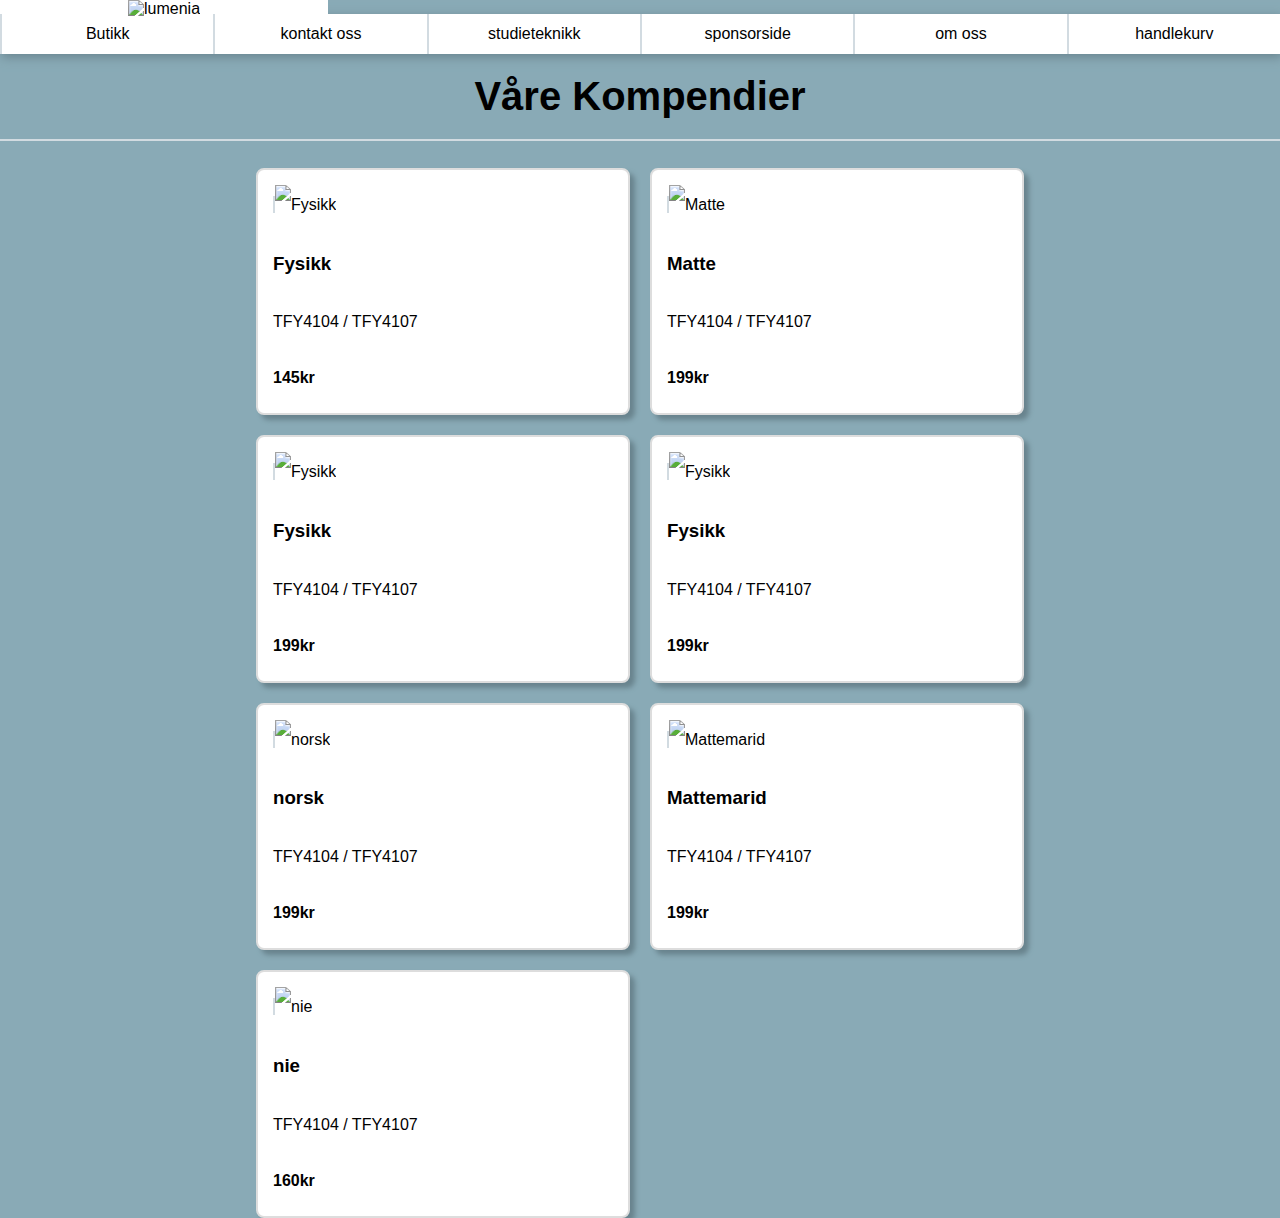
==== index.html @ 85c962aa "oppdatert til rett linking på javascript" ====
<!DOCTYPE html>
<html lang="no">
<head>
    <meta charset="UTF-8">
    <meta name="viewport" content="width=device-width, initial-scale=1.0">
    <title>Lumenia</title>
    <link rel="stylesheet" href="style/IndexStyle.css">
</head>
<body>
    
    <img class="banner" src="https://lumenia.no/images/uploads/skjermbilde-2024-10-07-112208.png" alt="lumenia">
    <div class="navbar">
        <a href="index.html"><nav>Butikk</nav></a>
        <a href="kontakt.html"><nav>kontakt oss</nav></a>
        <a href="studieteknikk.html"><nav>studieteknikk</nav></a>
        <a href=""><nav>sponsorside</nav></a>
        <a href=""><nav>om oss</nav></a>
        <a href="Handlekurv.html"><nav>handlekurv</nav></a>
    </div>

    
    <div class="info">
        <h1>Våre Kompendier </h1>
        
    </div>
    
    <section id="fagoversikt"> 
        <div class="grid" id="pro">
        </div>
            
        
            
            
        
    </section>
    <script src="scripts/produkter.js">


    </script>
    <script src="scripts/info.js">


    </script>
    
    

    
</body>
</html>
---- style/IndexStyle.css ----
body {
    background-color: #89aab6;
    font-family: Arial, sans-serif;
    margin: 0;
    padding: 0;
}
.banner{
    width: 80%;
    background-color: #fff;
    padding-inline: 10%;
    
}
h1{
    text-align: center;
    color: #000000;
    font-size: 2.5rem;
    margin-top: 0;
    padding-top: 20px;
    padding-bottom: 20px;
    border-bottom: 2px solid #d2dbe1;
}
.navbar {
    display: flex;
    
    
    background-color: #ffffff;
    color: #000000;
    
    margin-top: -4px;
    box-shadow: 2px 3px 10px #69848e;


    
}

a{
    text-decoration: none;
    color: #000000;
    flex: 1;
    text-align: center;
    justify-content: center;
    align-items: center;
    line-height: 40px;
    margin: 0;
    padding: 0;
    height: 40px;
    transition: 0.5s;
    border-left: 2px solid #d2dbe1;
    
}
a:hover{
    background-color: #d2dbe1;
    flex: 1.1;
    cursor: pointer;
    
}


#fagoversikt {
   margin-inline: 20%;
}
.grid {
    display: grid;
    grid-template-columns: repeat(auto-fit, minmax(300px, 1fr));
    gap: 20px;
}

.card {
    border: 2px solid #ddd;
    border-radius: 0.5rem;
    padding: 15px;
    background: #fff;
    text-align: left;
    box-shadow: 5px 5px 5px #69848e;
    transition: 0.8s;
    line-height: 12px;
    
    

}


    

h3{
    text-align: left;
}
p{
    text-align: left;
}

.card:hover {
    box-shadow: 5px 5px 5px #69848e;
    transform: scale(1.02);
    cursor: pointer;
    
}

.card img {
    width: 100%;
    height: 400px;
    
    object-fit: cover;
}
a{
    text-decoration: none;
    color: #000000;
}
@media (max-width: 568px) {
    .navbar {
        font-size: xx-small;
    }
    #fagoversikt {
        margin-inline: 30%;
        
    }
    .grid {
        display: grid;
        grid-template-columns: repeat(auto-fit, minmax(200px, 1fr));
        
    }
}
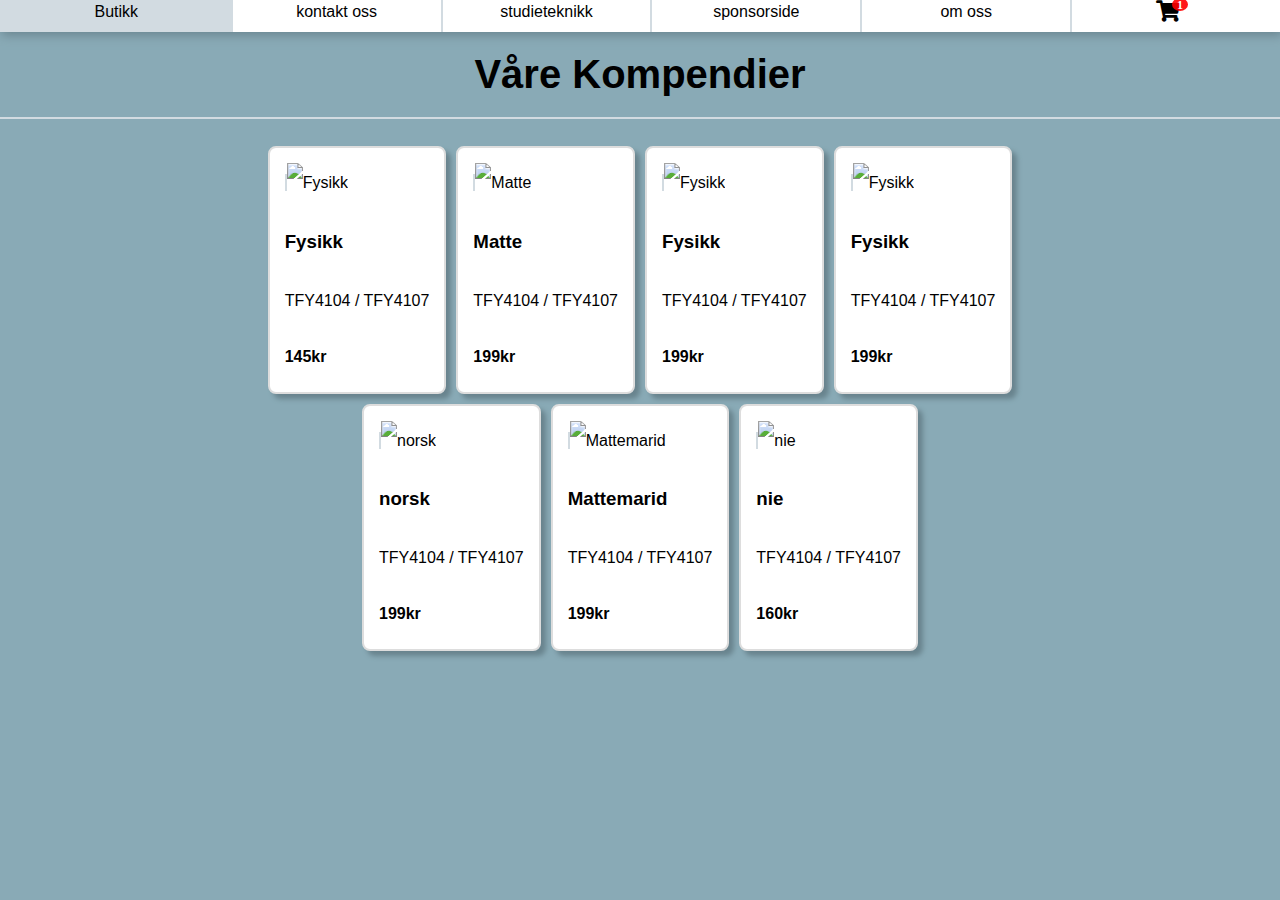
==== commit 8f454fd7: "teller produkter i handlekurv, litt bedre for mobil" ====
--- a/index.html
+++ b/index.html
@@ -3,10 +3,14 @@
 <head>
     <meta charset="UTF-8">
     <meta name="viewport" content="width=device-width, initial-scale=1.0">
+    
+
     <title>Lumenia</title>
     <link rel="stylesheet" href="style/IndexStyle.css">
+    <link href="https://use.fontawesome.com/releases/v5.0.1/css/all.css" rel="stylesheet">
+
 </head>
-<body>
+<body onload="sjekk_kurv()">
     
     <img class="banner" src="https://lumenia.no/images/uploads/skjermbilde-2024-10-07-112208.png" alt="lumenia">
     <div class="navbar">
@@ -15,7 +19,7 @@
         <a href="studieteknikk.html"><nav>studieteknikk</nav></a>
         <a href=""><nav>sponsorside</nav></a>
         <a href=""><nav>om oss</nav></a>
-        <a href="Handlekurv.html"><nav>handlekurv</nav></a>
+        <a href="Handlekurv.html"><nav> <i id="antall_i_kurv" class="fa badge fa-lg" data-value=0>&#xf07a;</i></nav></a>
     </div>
 
     
@@ -33,14 +37,25 @@
             
         
     </section>
-    <script src="scripts/produkter.js">
+    <script src="./scripts/produkter.js">
 
 
     </script>
-    <script src="scripts/info.js">
+    <script src="./scripts/info.js">
 
 
     </script>
+    <script src="scripts/leggIHandlekurv.js">
+
+
+    </script>
+    <script src="scripts/antallProdukt.js">
+
+
+    </script>
+    
+    
+    
     
     
 
--- a/style/IndexStyle.css
+++ b/style/IndexStyle.css
@@ -9,6 +9,32 @@
     background-color: #fff;
     padding-inline: 10%;
     
+}
+
+
+
+.badge:after{
+
+    content:attr(data-value);
+
+    font-size:12px;
+
+    color: #fff;
+
+    background: red;
+
+    border-radius:50%;
+
+    padding: 0 5px;
+
+    position:relative;
+
+    left:-8px;
+
+    top:-10px;
+
+    opacity:0.9;
+
 }
 h1{
     text-align: center;
@@ -26,7 +52,7 @@
     background-color: #ffffff;
     color: #000000;
     
-    margin-top: -4px;
+    margin-top: -2%;
     box-shadow: 2px 3px 10px #69848e;
 
 
@@ -59,11 +85,15 @@
 #fagoversikt {
    margin-inline: 20%;
 }
-.grid {
-    display: grid;
-    grid-template-columns: repeat(auto-fit, minmax(300px, 1fr));
-    gap: 20px;
+@media (max-width: 400px) {
+    #fagoversikt {
+        margin-inline: 10% ;
+    }
 }
+
+
+
+
 
 .card {
     border: 2px solid #ddd;
@@ -97,26 +127,32 @@
 }
 
 .card img {
-    width: 100%;
+    width: 300px;
     height: 400px;
     
     object-fit: cover;
 }
+
+
 a{
     text-decoration: none;
     color: #000000;
 }
+ .grid {
+        display: flex;
+        flex-wrap: wrap;
+        justify-content: center;
+        gap: 10px;
+    }
+
 @media (max-width: 568px) {
     .navbar {
         font-size: xx-small;
     }
-    #fagoversikt {
-        margin-inline: 30%;
+    .card img {
+        width: 200px;
+        height: 300px;
         
+        object-fit: cover;
     }
-    .grid {
-        display: grid;
-        grid-template-columns: repeat(auto-fit, minmax(200px, 1fr));
-        
-    }
-}+}
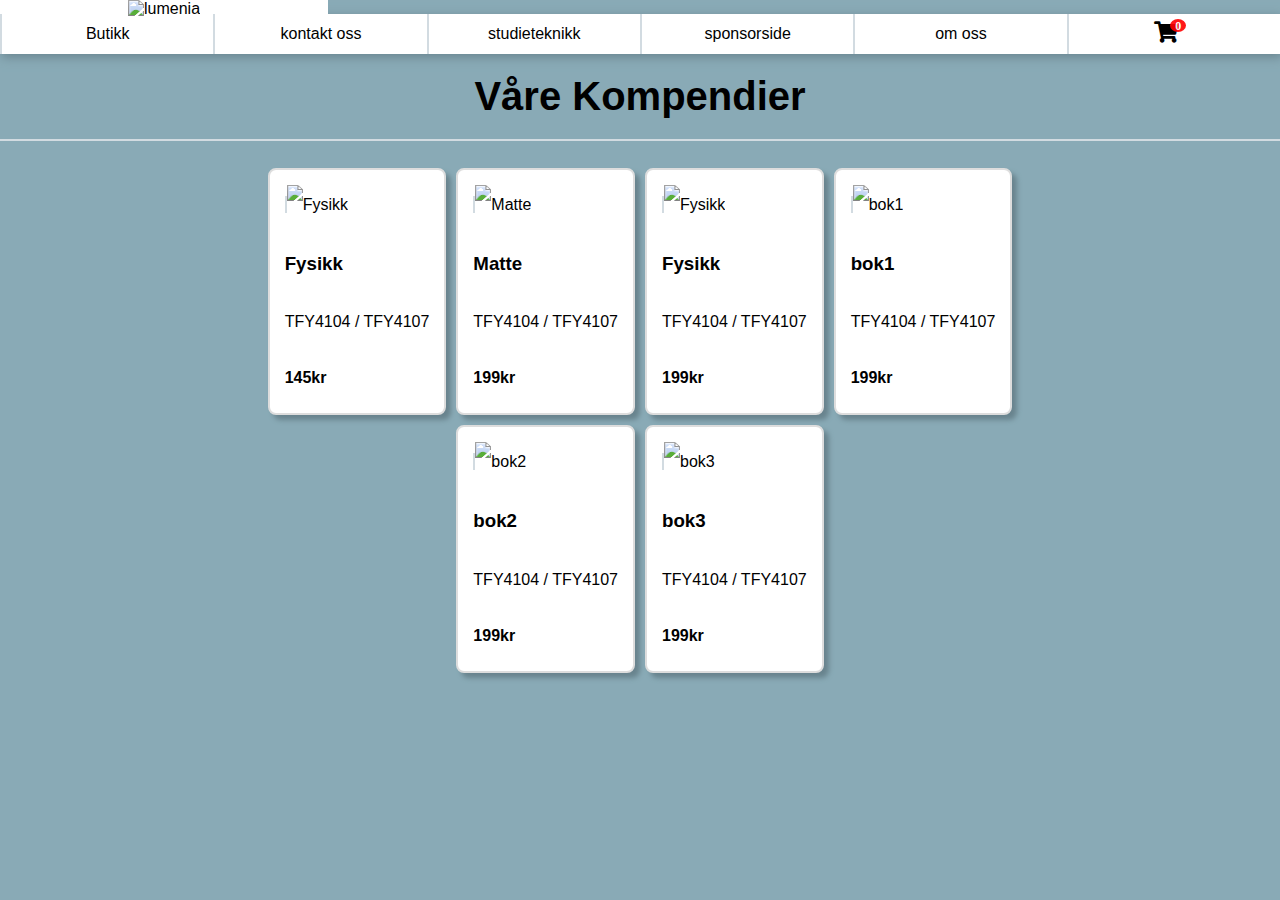
==== commit 437c8f8f: "test mail" ====
--- a/index.html
+++ b/index.html
@@ -17,7 +17,7 @@
         <a href="index.html"><nav>Butikk</nav></a>
         <a href="kontakt.html"><nav>kontakt oss</nav></a>
         <a href="studieteknikk.html"><nav>studieteknikk</nav></a>
-        <a href=""><nav>sponsorside</nav></a>
+        <a href="sponsor.html"><nav>sponsorside</nav></a>
         <a href=""><nav>om oss</nav></a>
         <a href="Handlekurv.html"><nav> <i id="antall_i_kurv" class="fa badge fa-lg" data-value=0>&#xf07a;</i></nav></a>
     </div>
--- a/style/IndexStyle.css
+++ b/style/IndexStyle.css
@@ -51,8 +51,8 @@
     
     background-color: #ffffff;
     color: #000000;
-    
-    margin-top: -2%;
+    font-size: clamp(.5rem, 2vw, 1rem);
+    margin-top: -4px;
     box-shadow: 2px 3px 10px #69848e;
 
 
@@ -146,9 +146,7 @@
     }
 
 @media (max-width: 568px) {
-    .navbar {
-        font-size: xx-small;
-    }
+    
     .card img {
         width: 200px;
         height: 300px;
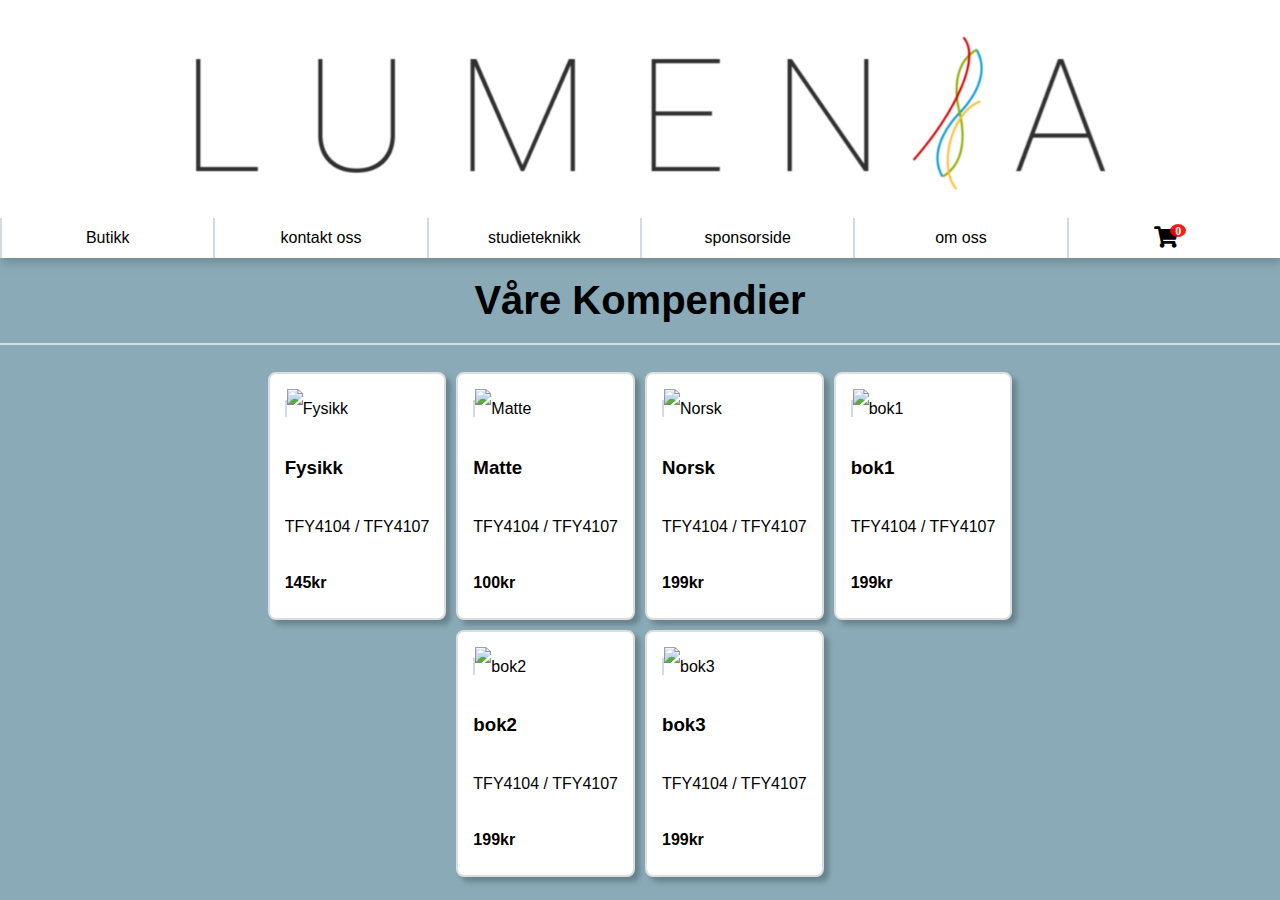
==== commit 1f2d0373: "nesten ferdig" ====
--- a/index.html
+++ b/index.html
@@ -3,7 +3,8 @@
 <head>
     <meta charset="UTF-8">
     <meta name="viewport" content="width=device-width, initial-scale=1.0">
-    
+    <link rel="icon" href="Bilder/Fanelogo.ico" type="image/x-icon">
+
 
     <title>Lumenia</title>
     <link rel="stylesheet" href="style/IndexStyle.css">
@@ -12,13 +13,13 @@
 </head>
 <body onload="sjekk_kurv()">
     
-    <img class="banner" src="https://lumenia.no/images/uploads/skjermbilde-2024-10-07-112208.png" alt="lumenia">
+    <img class="banner" src="/Bilder/LumeniaLogo.png" alt="lumenia">
     <div class="navbar">
         <a href="index.html"><nav>Butikk</nav></a>
         <a href="kontakt.html"><nav>kontakt oss</nav></a>
         <a href="studieteknikk.html"><nav>studieteknikk</nav></a>
         <a href="sponsor.html"><nav>sponsorside</nav></a>
-        <a href=""><nav>om oss</nav></a>
+        <a href="omOss.html"><nav>om oss</nav></a>
         <a href="Handlekurv.html"><nav> <i id="antall_i_kurv" class="fa badge fa-lg" data-value=0>&#xf07a;</i></nav></a>
     </div>
 
